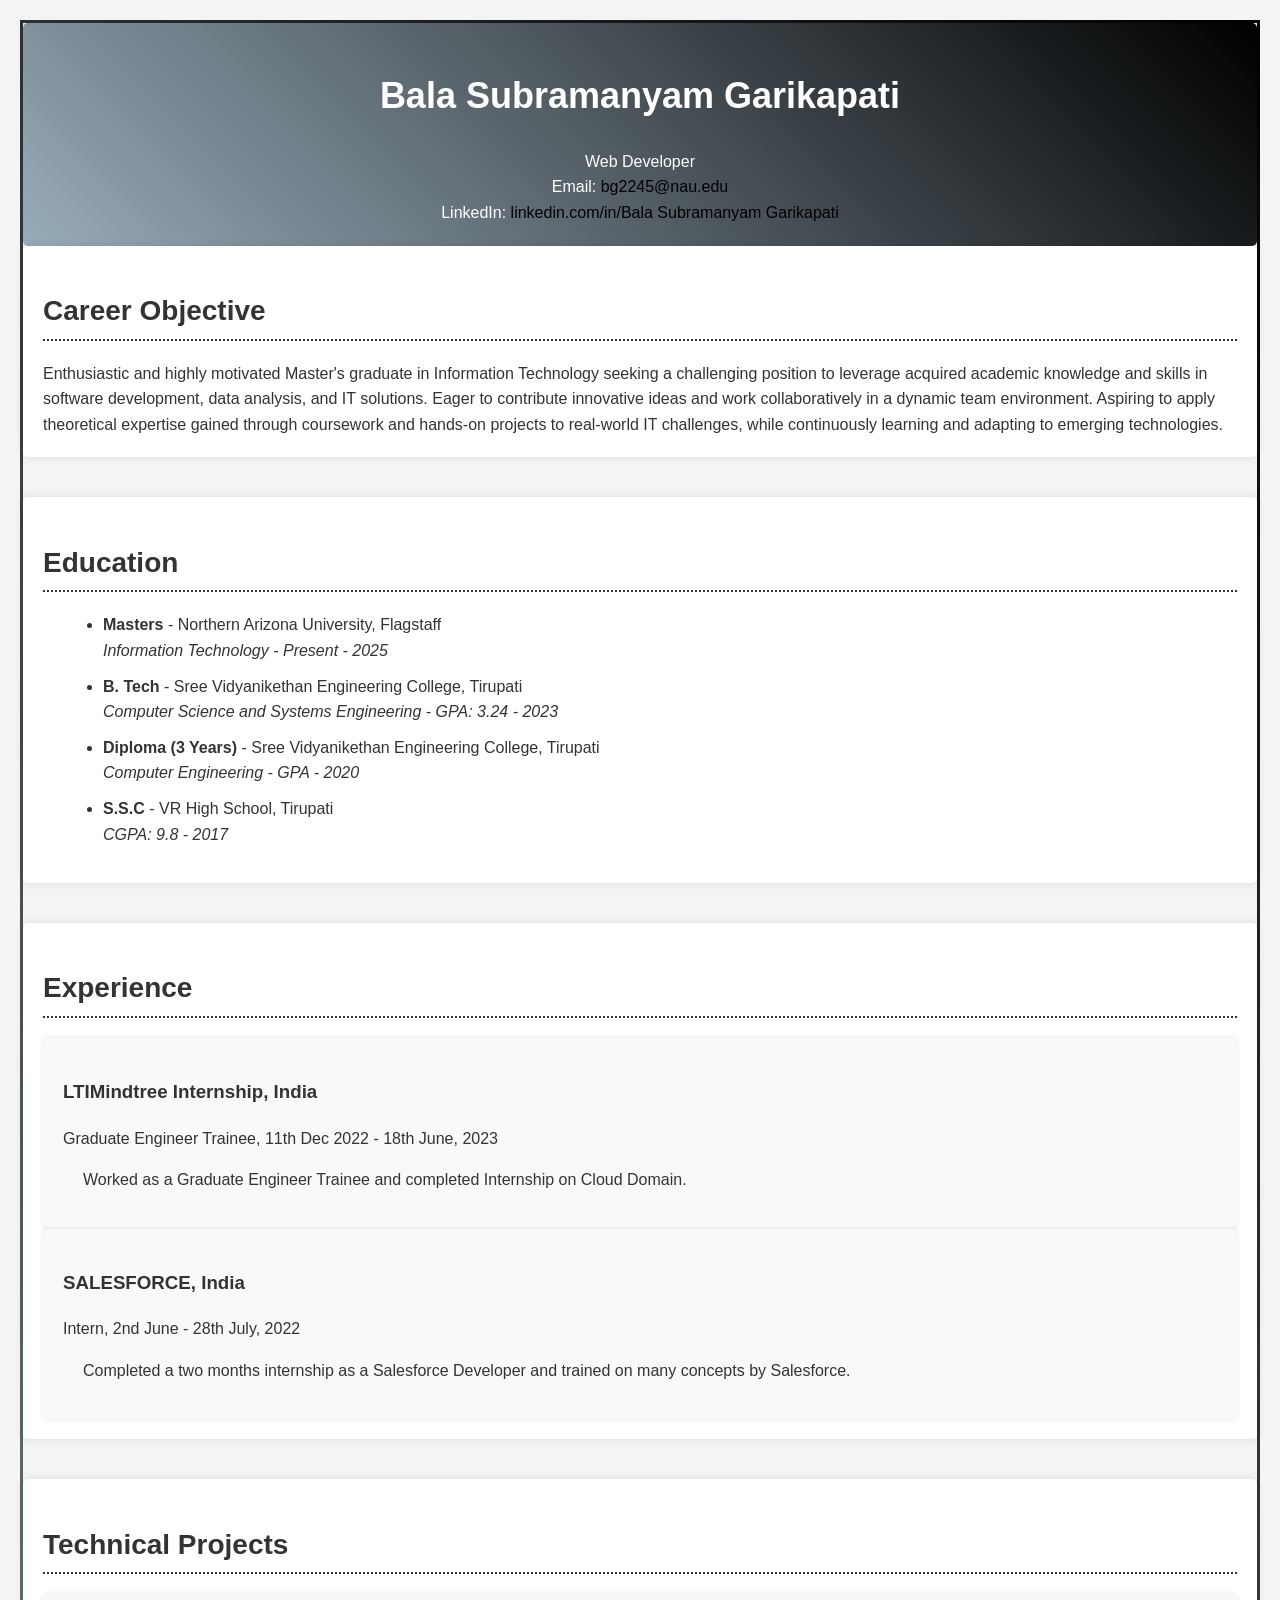
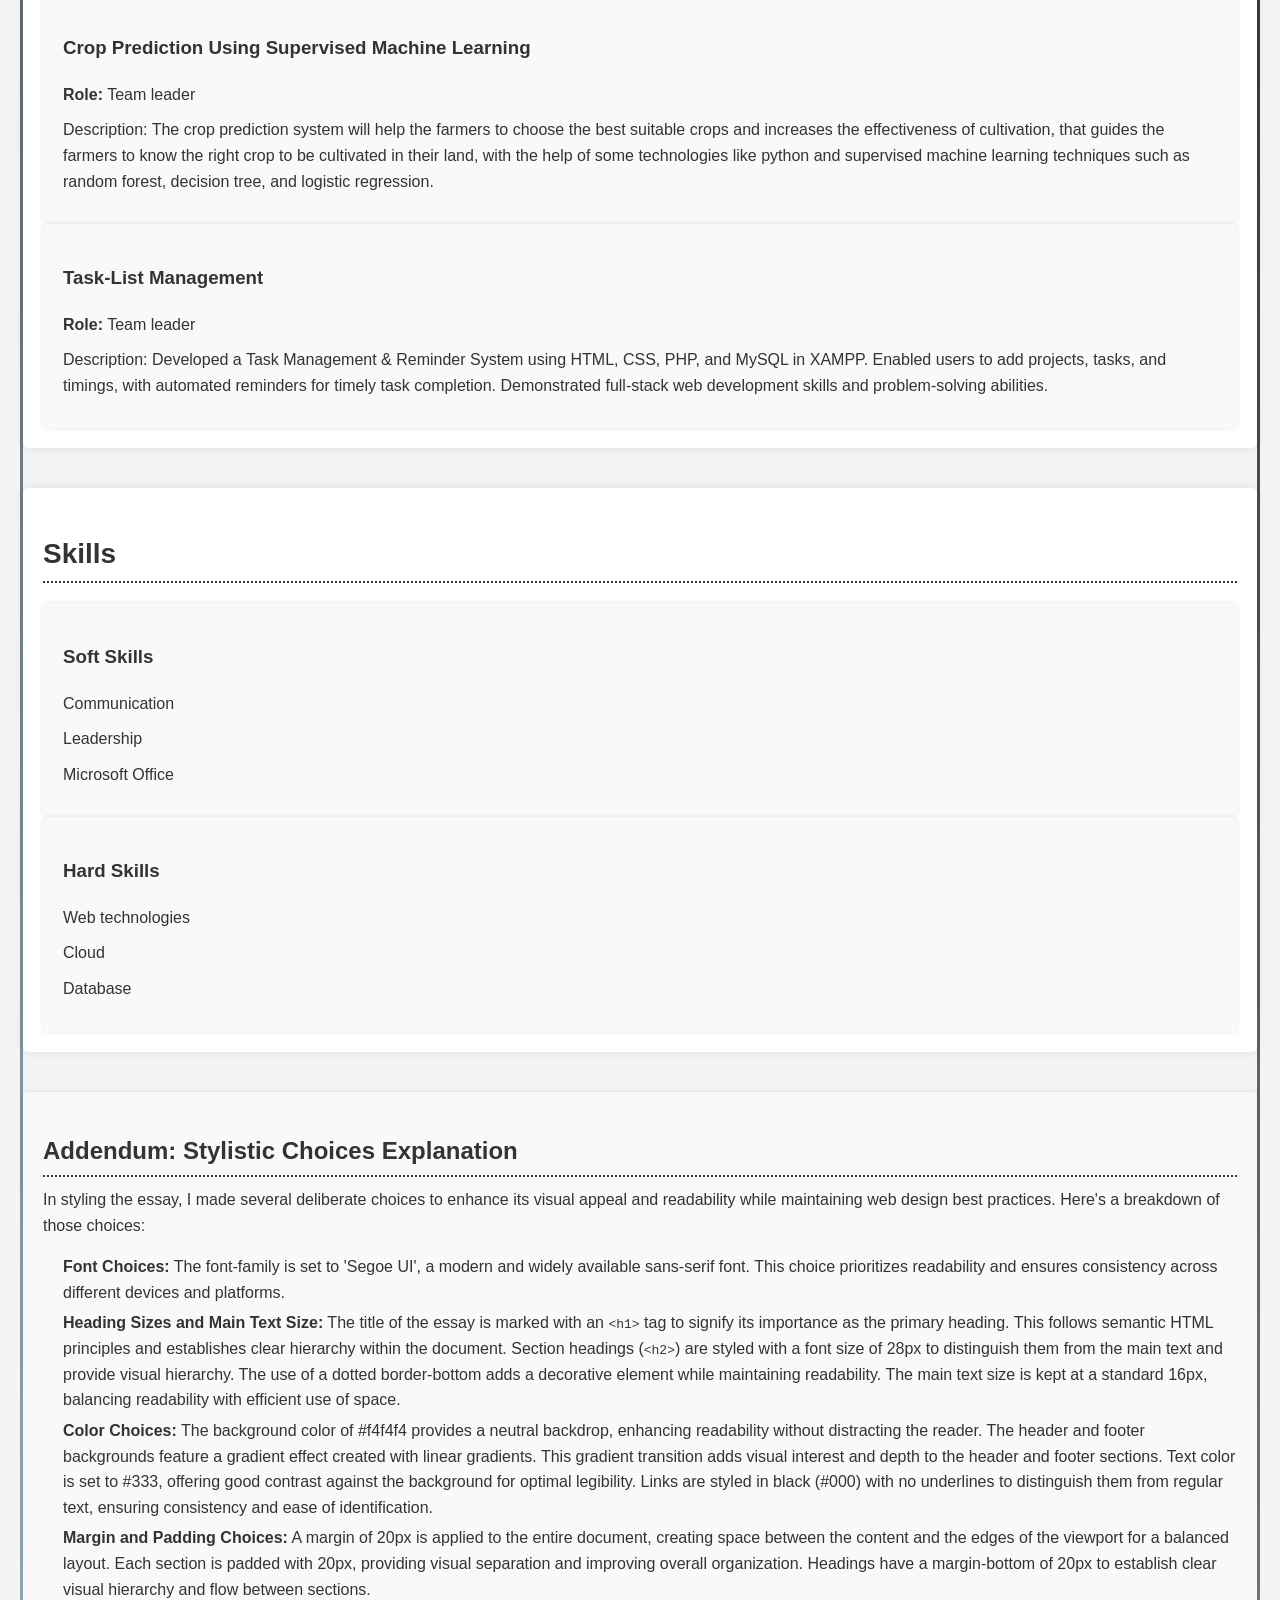
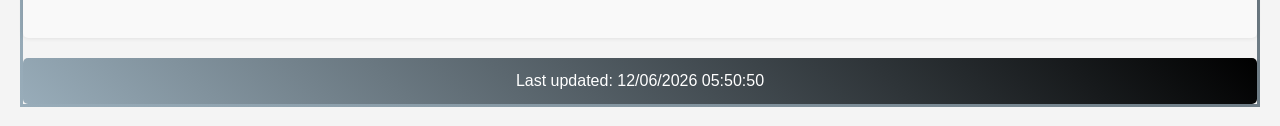
==== lab-4/index.html @ 36d905b0 "done" ====
<!DOCTYPE html>
<html lang="en">
<head>
    <meta charset="UTF-8">
    <meta name="viewport" content="width=device-width, initial-scale=1.0">
    <title>Bala Subramanyam Garikapati - Resume</title>
    <link rel="stylesheet" href="style.css">
</head>
<body>

    <header>
        <h1>Bala Subramanyam Garikapati</h1>
        <p>Web Developer</p>
        <div id="contact-info">
            <p>Email: <a href="mailto:your.email@example.com">bg2245@nau.edu</a></p>
            <p>LinkedIn: <a href="https://www.linkedin.com/in/bala-subramanyam-g-a19235146/" target="_blank">linkedin.com/in/Bala Subramanyam Garikapati</a></p>
        </div>
    </header>

    <section id="objective">
        <h2>Career Objective</h2>
        <p>
            Enthusiastic and highly motivated Master's graduate in Information Technology seeking a challenging position to leverage acquired academic knowledge and skills in software development, data analysis, and IT solutions. Eager to contribute innovative ideas and work collaboratively in a dynamic team environment. Aspiring to apply theoretical expertise gained through coursework and hands-on projects to real-world IT challenges, while continuously learning and adapting to emerging technologies.
        </p>
    </section>

    <section id="education">
        <h2>Education</h2>
        <ul>
            <li>
                <strong>Masters </strong> - Northern Arizona University, Flagstaff<br>
                <em>Information Technology - Present - 2025</em>
            </li>

            <li>
                <strong>B. Tech</strong> - Sree Vidyanikethan Engineering College, Tirupati<br>
                <em>Computer Science and Systems Engineering - GPA: 3.24 - 2023</em>
            </li>

            <li>
                <strong>Diploma (3 Years)</strong> - Sree Vidyanikethan Engineering College, Tirupati<br>
                <em>Computer Engineering - GPA  - 2020</em>
            </li>

            <li>
                <strong>S.S.C</strong> - VR High School, Tirupati<br>
                <em>CGPA: 9.8 - 2017</em>
            </li>
        </ul>
    </section>

    <section id="experience">
        <h2>Experience</h2>

        <article>
            <h3>LTIMindtree Internship, India</h3>
            <p>Graduate Engineer Trainee, 11th Dec 2022 - 18th June, 2023</p>
            <ul>
                <li>Worked as a Graduate Engineer Trainee and completed Internship on Cloud Domain.</li>
            </ul>
        </article>

        <article>
            <h3>SALESFORCE, India</h3>
            <p>Intern, 2nd June - 28th July, 2022</p>
            <ul>
                <li>Completed a two months internship as a Salesforce Developer and trained on many concepts by Salesforce.</li>
            </ul>
        </article>

    </section>
    <section id="technical-projects">
        <h2>Technical Projects</h2>

        <article>
            <h3>Crop Prediction Using Supervised Machine Learning</h3>
            <p><strong>Role:</strong> Team leader</p>
            <p>
                Description: The crop prediction system will help the farmers to choose the best suitable crops and increases the effectiveness of cultivation, that guides the farmers to know the right crop to be cultivated in their land, with the help of some technologies like python and supervised machine learning techniques such as random forest, decision tree, and logistic regression.
            </p>
        </article>

        <article>
            <h3>Task-List Management</h3>
            <p><strong>Role:</strong> Team leader</p>
            <p>
                Description: Developed a Task Management & Reminder System using HTML, CSS, PHP, and MySQL in XAMPP. Enabled users to add projects, tasks, and timings, with automated reminders for timely task completion. Demonstrated full-stack web development skills and problem-solving abilities.
            </p>
        </article>

    </section>
    <section id="Skills">
        <h2>Skills</h2>

        <div class="skills-container">
            <article>
                <h3>Soft Skills</h3>
                <p>Communication</p> 
                <p>Leadership</p>
                <p>Microsoft Office</p>
            </article>

            <article>
                <h3>Hard Skills</h3>
                <p>Web technologies</p>
                <p>Cloud</p>
                <p>Database</p>
            </article>
        </div>
    </section>

    <article>
        <h2>Addendum: Stylistic Choices Explanation</h2>
        <p>In styling the essay, I made several deliberate choices to enhance its visual appeal and readability while maintaining web design best practices. Here's a breakdown of those choices:</p>
    
        <ul>
            <li><strong>Font Choices:</strong> The font-family is set to 'Segoe UI', a modern and widely available sans-serif font. This choice prioritizes readability and ensures consistency across different devices and platforms.</li>
            
            <li><strong>Heading Sizes and Main Text Size:</strong> The title of the essay is marked with an <code>&lt;h1&gt;</code> tag to signify its importance as the primary heading. This follows semantic HTML principles and establishes clear hierarchy within the document. Section headings (<code>&lt;h2&gt;</code>) are styled with a font size of 28px to distinguish them from the main text and provide visual hierarchy. The use of a dotted border-bottom adds a decorative element while maintaining readability. The main text size is kept at a standard 16px, balancing readability with efficient use of space.</li>
            
            <li><strong>Color Choices:</strong> The background color of #f4f4f4 provides a neutral backdrop, enhancing readability without distracting the reader. The header and footer backgrounds feature a gradient effect created with linear gradients. This gradient transition adds visual interest and depth to the header and footer sections. Text color is set to #333, offering good contrast against the background for optimal legibility. Links are styled in black (#000) with no underlines to distinguish them from regular text, ensuring consistency and ease of identification.</li>
            
            <li><strong>Margin and Padding Choices:</strong> A margin of 20px is applied to the entire document, creating space between the content and the edges of the viewport for a balanced layout. Each section is padded with 20px, providing visual separation and improving overall organization. Headings have a margin-bottom of 20px to establish clear visual hierarchy and flow between sections.</li>
        </ul>
    </article>
    

    <footer>
        <p>Last updated: 
            <span id="lastModified"></span>
        </p>
    </footer>
    <script type="text/javascript">
         var x = document.lastModified;
         document.getElementById('lastModified').textContent = x;
    </script>

</body>
</html>
---- lab-4/style.css ----
body {
    font-family: 'Segoe UI', Tahoma, Geneva, Verdana, sans-serif;
    line-height: 1.6;
    margin: 20px;
    color: #333;
    background-color: #f4f4f4;
}

header {
    text-align: center;
    padding: 20px;
    border-radius: 5px;
    background: linear-gradient(45deg, #98acb9, #000000); 
    color: white;
}

h1 {
    font-size: 36px;
}

h2 {
    font-size: 28px;
    border-bottom: 2px dotted #333;
    padding-bottom: 5px;
    margin-bottom: 20px;
}

p, a {
    margin: 0;
}

a {
    text-decoration: none;
    color: #000;
}

section {
    margin-bottom: 40px;
    background-color: #fff;
    padding: 20px;
    border-radius: 5px;
    box-shadow: 0px 0px 10px rgba(0, 0, 0, 0.1);
}

footer {
    margin-top: 20px;
    text-align: center;
    padding: 10px;
    border-radius: 5px;
    background: linear-gradient(45deg, #98acb9, #000000); 
    color: #fff;
}

ul {
    margin-left: 20px;
}

li {
    margin-bottom: 10px;
}

article {
    background-color: #f9f9f9;
    border-radius: 5px;
    padding: 20px;
    box-shadow: 0px 0px 5px rgba(0, 0, 0, 0.1);
}

article h2 {
    font-size: 24px;
    margin-bottom: 10px;
}

article p {
    margin-bottom: 10px;
}

article ul {
    list-style: none;
    padding: 0;
}

article li {
    margin-bottom: 5px;
}

body {
    border: 3px solid;
    border-image: linear-gradient(45deg, #98acb9, #000000); 
    border-image-slice: 1;
}
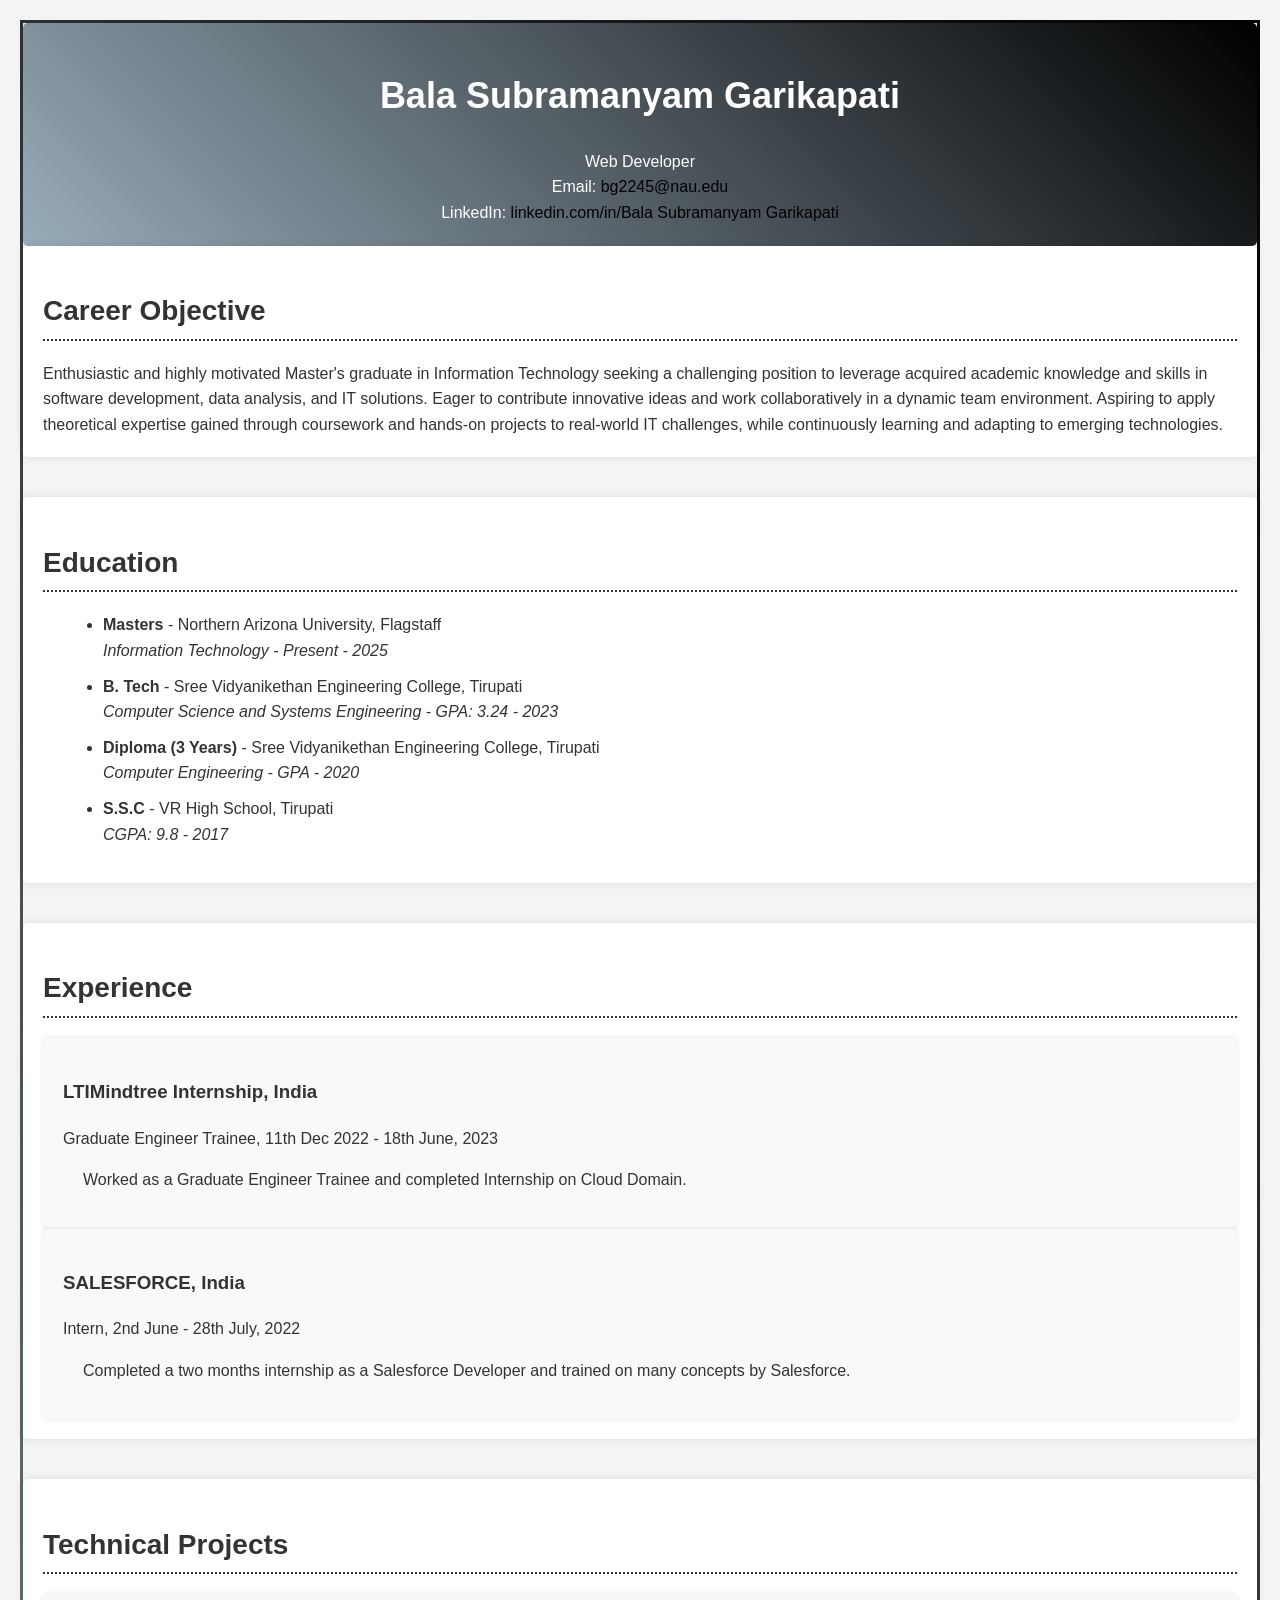
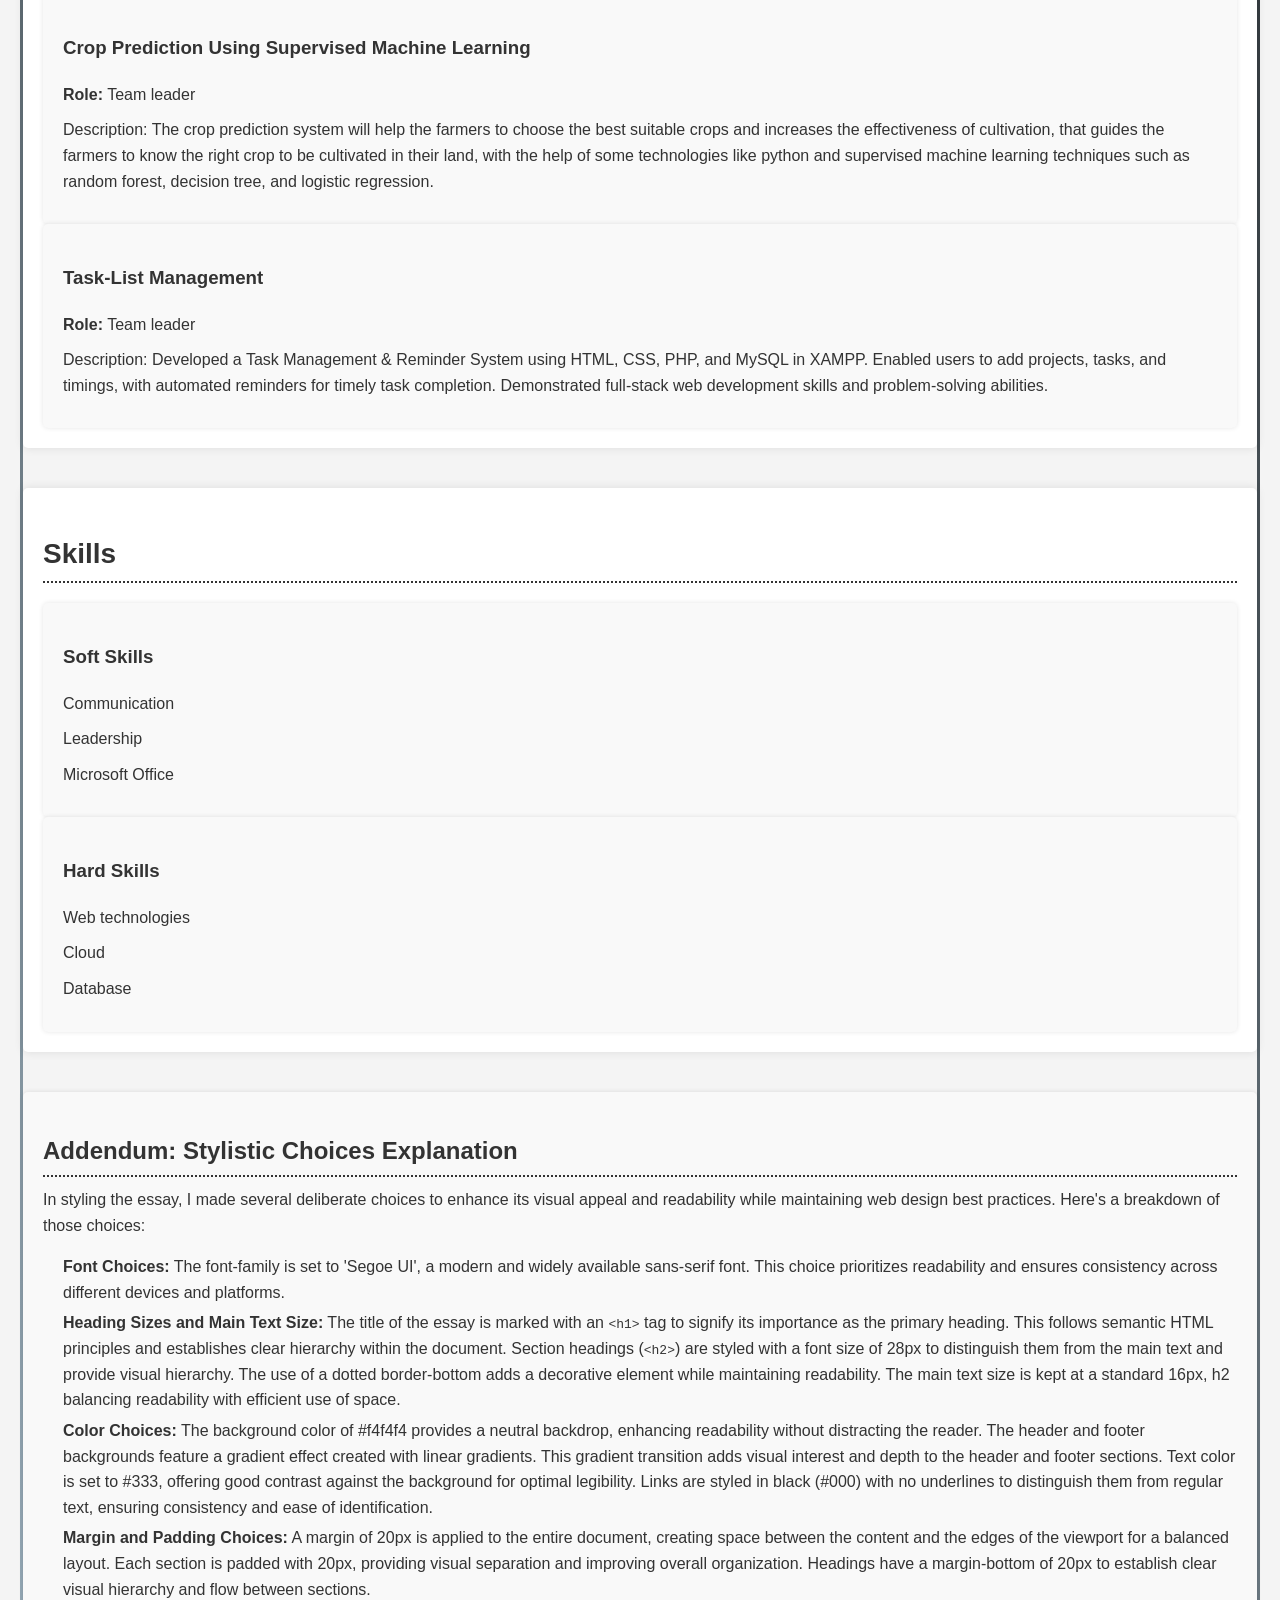
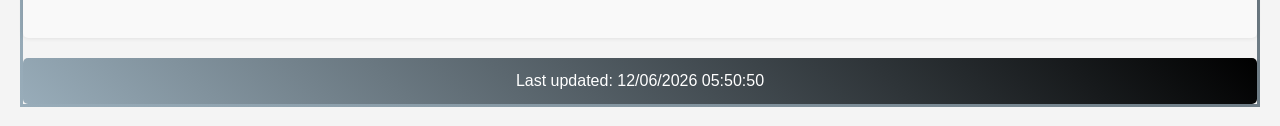
==== commit f8e077f7: "done" ====
--- a/lab-4/index.html
+++ b/lab-4/index.html
@@ -116,7 +116,7 @@
         <ul>
             <li><strong>Font Choices:</strong> The font-family is set to 'Segoe UI', a modern and widely available sans-serif font. This choice prioritizes readability and ensures consistency across different devices and platforms.</li>
             
-            <li><strong>Heading Sizes and Main Text Size:</strong> The title of the essay is marked with an <code>&lt;h1&gt;</code> tag to signify its importance as the primary heading. This follows semantic HTML principles and establishes clear hierarchy within the document. Section headings (<code>&lt;h2&gt;</code>) are styled with a font size of 28px to distinguish them from the main text and provide visual hierarchy. The use of a dotted border-bottom adds a decorative element while maintaining readability. The main text size is kept at a standard 16px, balancing readability with efficient use of space.</li>
+            <li><strong>Heading Sizes and Main Text Size:</strong> The title of the essay is marked with an <code>&lt;h1&gt;</code> tag to signify its importance as the primary heading. This follows semantic HTML principles and establishes clear hierarchy within the document. Section headings (<code>&lt;h2&gt;</code>) are styled with a font size of 28px to distinguish them from the main text and provide visual hierarchy. The use of a dotted border-bottom adds a decorative element while maintaining readability. The main text size is kept at a standard 16px, h2 balancing readability with efficient use of space.</li>
             
             <li><strong>Color Choices:</strong> The background color of #f4f4f4 provides a neutral backdrop, enhancing readability without distracting the reader. The header and footer backgrounds feature a gradient effect created with linear gradients. This gradient transition adds visual interest and depth to the header and footer sections. Text color is set to #333, offering good contrast against the background for optimal legibility. Links are styled in black (#000) with no underlines to distinguish them from regular text, ensuring consistency and ease of identification.</li>
             
